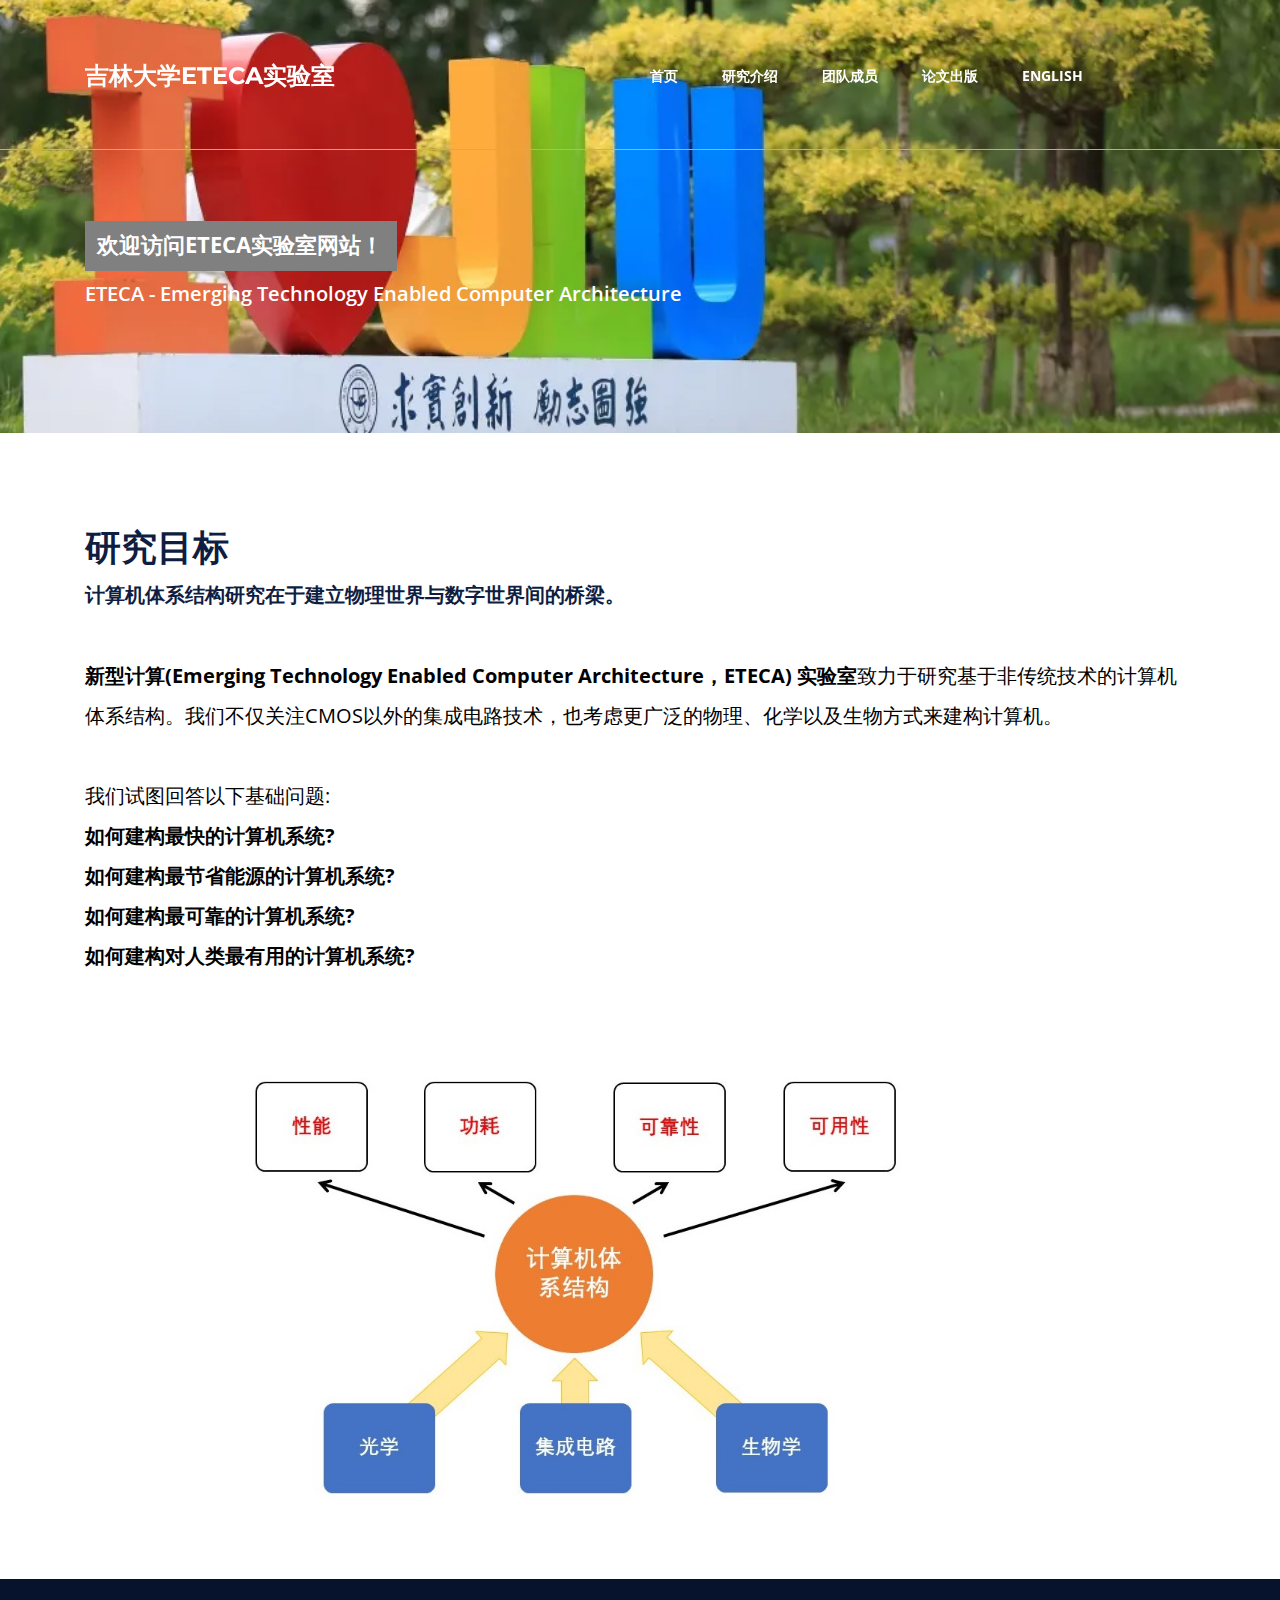
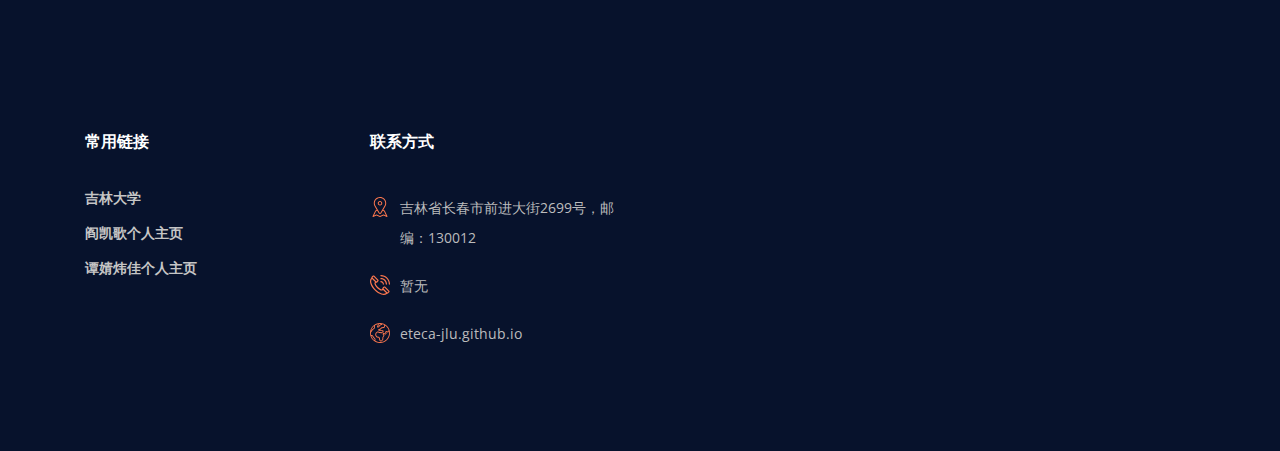
==== index_chinese.html @ 4bf4a9d3 "Add files via upload" ====
<!DOCTYPE html>
<html lang="en">
<head>
<title>ETECA</title>
<meta charset="utf-8">
<meta http-equiv="X-UA-Compatible" content="IE=edge">
<meta name="description" content="The Estate Teplate">
<meta name="viewport" content="width=device-width, initial-scale=1">
<link rel="stylesheet" type="text/css" href="styles/bootstrap4/bootstrap.min.css">
<link href="plugins/fontawesome-free-5.0.1/css/fontawesome-all.css" rel="stylesheet" type="text/css">
<link rel="stylesheet" type="text/css" href="styles/about_styles.css">
<link rel="stylesheet" type="text/css" href="styles/about_responsive.css">
</head>
<body>
<div class="super_container">

<div class="home">

<div class="home_background" style="background-image:url(images/_ilovejlu.png)"></div>
<div class="container">
<div class="row">
<div class="col">
<div class="home_content">
<div class="home_title">
<h2>欢迎访问ETECA实验室网站！</h2>
</div>
<div class="breadcrumbs">
<span><a href="index.html"><font style="font-size: 20px;">ETECA - Emerging Technology Enabled Computer Architecture</font></a></span>
</div>
</div>
</div>
</div>
</div>
</div>

<header class="header trans_300">
<div class="container">
<div class="row">
<div class="col">
<div class="header_container d-flex flex-row align-items-center trans_300">

<div class="logo_container">
<a href="#">
<div class="logo">
<span>吉林大学ETECA实验室</span>
</div>
</a>
</div>

<nav class="main_nav">
<ul class="main_nav_list">
<li class="main_nav_item"><a href="index_chinese.html">首页</a></li>
<li class="main_nav_item"><a href="research_chinese.html">研究介绍</a></li>
<li class="main_nav_item"><a href="team_chinese.html">团队成员</a></li>
<li class="main_nav_item"><a href="publication_chinese.html">论文出版</a></li>
<li class="main_nav_item"><a href="index.html">English</a></li>
</ul>
</nav>


<div class="hamburger_container menu_mm">
<div class="hamburger menu_mm">
<i class="fas fa-bars trans_200 menu_mm"></i>
</div>
</div>
</div>
</div>
</div>
</div>

<div class="menu menu_mm">
<ul class="menu_list">
<li class="menu_item">
<div class="container">
<div class="row">
<div class="col">
<a href="index_chinese.html">首页</a>
</div>
</div>
</div>
</li>
<li class="menu_item">
<div class="container">
<div class="row">
<div class="col">
<a href="research_chinese.html">研究介绍</a>
</div>
</div>
</div>
</li>
<li class="menu_item">
<div class="container">
<div class="row">
<div class="col">
<a href="team_chinese.html">团队成员</a>
</div>
</div>
</div>
</li>
<li class="menu_item">
<div class="container">
<div class="row">
<div class="col">
<a href="publication_chinese.html">论文出版</a>
</div>
</div>
</div>
</li>
<li class="menu_item">
<div class="container">
<div class="row">
<div class="col">
<a href="index.html">English</a>
</div>
</div>
</div>
</li>
</ul>
</div>
</header>

<div class="intro">
<div class="container">
<div class="row">
<div class="col-lg-12 order-lg-1 order-2">
<h2 class="intro_title">研究目标</h2>
<div class="intro_subtitle"><font style="font-size: 20px;">计算机体系结构研究在于建立物理世界与数字世界间的桥梁。</font> </div>
<p class="intro_text"><font style="font-size: 20px;" color="black"><b>新型计算(Emerging Technology Enabled Computer Architecture，ETECA) 实验室</b>致力于研究基于非传统技术的计算机体系结构。我们不仅关注CMOS以外的集成电路技术，也考虑更广泛的物理、化学以及生物方式来建构计算机。<br><br>

我们试图回答以下基础问题:  <br>
<b>如何建构最快的计算机系统?</b> <br>
<b>如何建构最节省能源的计算机系统?</b>  <br>
<b>如何建构最可靠的计算机系统?</b>  <br>
<b>如何建构对人类最有用的计算机系统?</b>  <br><br><br></font>
</p>
</div>
</div>

<div class="row">
<div class="col-lg-9 order-lg-1 order-1">
<div class="intro_image">
<img src="images/mission_chinese.jpg" alt="">
</div>
</div>
</div>

</div>
</div>




<footer class="footer">
<div class="container">
<div class="row">


<div class="col-lg-3 footer_col">
<div class="footer_col_title">常用链接</div>
<ul class="footer_useful_links">
<li class="useful_links_item"><a href="#">吉林大学</a></li>
<li class="useful_links_item"><a href="https://yankaige-jlu.github.io/">阎凯歌个人主页</a></li>
<li class="useful_links_item"><a href="https://jingweijiatan.github.io/">谭婧炜佳个人主页</a></li>
</ul>
</div>


<div class="col-lg-3 footer_col">
<div class="footer_col_title">联系方式</div>
<ul class="contact_info_list">
<li class="contact_info_item d-flex flex-row">
<div><div class="contact_info_icon"><img src="images/placeholder.svg" alt=""></div></div>
 <div class="contact_info_text">吉林省长春市前进大街2699号，邮编：130012</div>
</li>
<li class="contact_info_item d-flex flex-row">
<div><div class="contact_info_icon"><img src="images/phone-call.svg" alt=""></div></div>
<div class="contact_info_text">暂无</div>
</li>
<li class="contact_info_item d-flex flex-row">
<div><div class="contact_info_icon"><img src="images/planet-earth.svg" alt=""></div></div>
<div class="contact_info_text"><a href="https://eteca-jlu.github.io">eteca-jlu.github.io</a></div>
</li>
</ul>
</div>
</div>
</div>
</footer>

</div>
<script src="js/jquery-3.2.1.min.js"></script>
<script src="styles/bootstrap4/popper.js"></script>
<script src="styles/bootstrap4/bootstrap.min.js"></script>
<script src="plugins/greensock/TweenMax.min.js"></script>
<script src="plugins/greensock/TimelineMax.min.js"></script>
<script src="plugins/scrollmagic/ScrollMagic.min.js"></script>
<script src="plugins/greensock/animation.gsap.min.js"></script>
<script src="plugins/greensock/ScrollToPlugin.min.js"></script>
<script src="plugins/OwlCarousel2-2.2.1/owl.carousel.js"></script>
<script src="plugins/scrollTo/jquery.scrollTo.min.js"></script>
<script src="plugins/easing/easing.js"></script>
<script src="js/custom.js"></script>

<script async src="https://www.googletagmanager.com/gtag/js?id=UA-23581568-13"></script>
<script>
  window.dataLayer = window.dataLayer || [];
  function gtag(){dataLayer.push(arguments);}
  gtag('js', new Date());

  gtag('config', 'UA-23581568-13');
</script>
</body>
</html>
---- styles/about_styles.css ----
@charset "utf-8";
/* CSS Document */

/******************************

[Table of Contents]

1. Fonts
2. Body and some general stuff
3. Home
4. Header
	4.1 Logo
	4.2 Main Navigation
	4.3 Phone Home
	4.4 Hamburger
5. Menu
6. Section Title
7. Button
8. Intro
9. Milestones
10. Agents
11. Newsletter
12. Footer
	12.1 Footer - About
	12.2 Footer - Useful Links
	12.3 Footer - Contact Form
	12.4 Footer - Contact Info
13. Credits


******************************/

/***********
1. Fonts
***********/

@import url('https://fonts.loli.net/css?family=Montserrat:700|Open+Sans:300,400,600,700');

/*********************************
2. Body and some general stuff
*********************************/

*
{
	margin: 0;
	padding: 0;
	-webkit-font-smoothing: antialiased;
	-webkit-text-shadow: rgba(0,0,0,.01) 0 0 1px;
	text-shadow: rgba(0,0,0,.01) 0 0 1px;
}
body
{
	font-family: 'Open Sans', sans-serif;
	font-size: 14px;
	font-weight: 400;
	background: #FFFFFF;
	color: #a5a5a5;
}
div
{
	display: block;
	position: relative;
	-webkit-box-sizing: border-box;
    -moz-box-sizing: border-box;
    box-sizing: border-box;
}
ul
{
	list-style: none;
	margin-bottom: 0px;
}
p
{
	font-family: 'Open Sans', sans-serif;
	font-size: 14px;
	line-height: 2;
	font-weight: 400;
	color: #838383;
	-webkit-font-smoothing: antialiased;
	-webkit-text-shadow: rgba(0,0,0,.01) 0 0 1px;
	text-shadow: rgba(0,0,0,.01) 0 0 1px;
}
p a
{
	display: inline;
	position: relative;
	color: inherit;
	border-bottom: solid 1px #ffa07f;
	-webkit-transition: all 200ms ease;
	-moz-transition: all 200ms ease;
	-ms-transition: all 200ms ease;
	-o-transition: all 200ms ease;
	transition: all 200ms ease;
}
a, a:hover, a:visited, a:active, a:link
{
	text-decoration: none;
	-webkit-font-smoothing: antialiased;
	-webkit-text-shadow: rgba(0,0,0,.01) 0 0 1px;
	text-shadow: rgba(0,0,0,.01) 0 0 1px;
}
p a:active
{
	position: relative;
	color: #FF6347;
}
p a:hover
{
	color: #FFFFFF;
	background: #ffa07f;
}
p a:hover::after
{
	opacity: 0.2;
}
::selection
{
	
}
p::selection
{
	
}
h1{font-size: 48px;}
h2{font-size: 36px;}
h3{font-size: 24px;}
h4{font-size: 18px;}
h5{font-size: 14px;}
h1, h2, h3, h4, h5, h6
{
	font-family: 'Open Sans', sans-serif;
	-webkit-font-smoothing: antialiased;
	-webkit-text-shadow: rgba(0,0,0,.01) 0 0 1px;
	text-shadow: rgba(0,0,0,.01) 0 0 1px;
}
h1::selection, 
h2::selection, 
h3::selection, 
h4::selection, 
h5::selection, 
h6::selection
{
	
}
.form-control
{
	color: #db5246;
}
section
{
	display: block;
	position: relative;
	box-sizing: border-box;
}
.clear
{
	clear: both;
}
.clearfix::before, .clearfix::after
{
	content: "";
	display: table;
}
.clearfix::after
{
	clear: both;
}
.clearfix
{
	zoom: 1;
}
.float_left
{
	float: left;
}
.float_right
{
	float: right;
}
.trans_200
{
	-webkit-transition: all 200ms ease;
	-moz-transition: all 200ms ease;
	-ms-transition: all 200ms ease;
	-o-transition: all 200ms ease;
	transition: all 200ms ease;
}
.trans_300
{
	-webkit-transition: all 300ms ease;
	-moz-transition: all 300ms ease;
	-ms-transition: all 300ms ease;
	-o-transition: all 300ms ease;
	transition: all 300ms ease;
}
.trans_400
{
	-webkit-transition: all 400ms ease;
	-moz-transition: all 400ms ease;
	-ms-transition: all 400ms ease;
	-o-transition: all 400ms ease;
	transition: all 400ms ease;
}
.trans_500
{
	-webkit-transition: all 500ms ease;
	-moz-transition: all 500ms ease;
	-ms-transition: all 500ms ease;
	-o-transition: all 500ms ease;
	transition: all 500ms ease;
}
.fill_height
{
	height: 100%;
}
.super_container
{
	width: 100%;
	overflow: hidden;
}
.prlx_parent
{
	overflow: hidden;
}
.prlx
{
	height: 130% !important;
}
.nopadding
{
	padding: 0px !important;
}

/*********************************
3. Home
*********************************/

.home
{
	height: 433px;
}
.home_background
{
	position: absolute;
	top: 0;
	left: 0;
	width: 100%;
	height: 100%;
	background-repeat: no-repeat;
	background-size: cover;
	background-position: center center;
}
.home_content
{
	width: 100%;
	margin-top: 221px;
}
.home_title
{
	display: inline-block;
	height: 50px;
	/*background: #fd784f;*/
	background: #808080;
}
.home_title h2
{
	font-size: 22px;
	line-height: 46px;
	font-weight: 700;
	text-transform: uppercase;
	color: #FFFFFF;
	padding-left: 12px;
	padding-right: 14px;
}
.breadcrumbs
{
	margin-top: 8px;
}
.breadcrumbs span::before
{
	display: inline-block;
	font-size: 16px;
	font-weight: 600;
	color: #FFFFFF;
	content: ' / ';
}
.breadcrumbs span:first-child::before
{
	display: none;
}
.breadcrumbs span a
{
	font-size: 16px;
	font-weight: 600;
	color: #FFFFFF;
	-webkit-transition: all 200ms ease;
	-moz-transition: all 200ms ease;
	-ms-transition: all 200ms ease;
	-o-transition: all 200ms ease;
	transition: all 200ms ease;
}
.breadcrumbs span a:hover
{
	color: #fd784f;
}

/*********************************
4. Header
*********************************/

.header
{
	display: block;
	position: fixed;
	top: 0;
	left: 0;
	width: 100%;
	height: 150px;
	border-bottom: solid 1px #aeaead;
	z-index: 15;
}
.header.scrolled
{
	height: 120px;
	background: #0e1d41;
	border: none;
}
.header_container
{
	width: 100%;
	height: 150px;
}
.header.scrolled .header_container
{
	height: 120px;
}

/*********************************
4.1 Logo
*********************************/

.logo_container
{
	
}
.logo
{
	text-align: center;
}
.logo span
{
	display: block;
	font-family: 'Montserrat', sans-serif;
	font-size: 24px;
	font-weight: 700;
	color: #FFFFFF;
	text-transform: uppercase;
	margin-top: 1px;
}

/*********************************
4.2 Main Navigation
*********************************/

.main_nav
{
	margin-left: auto;
	margin-right: 112px;
}
.main_nav_item
{
	display: inline-block;
	margin-right: 40px;
}
.main_nav_item:last-child
{
	margin-right: 0px;
}
.main_nav_item a
{
	font-size: 14px;
	font-weight: 700;
	text-transform: uppercase;
	color: #FFFFFF;
	padding-top: 5px;
	padding-bottom: 5px;
	-webkit-transition: all 200ms ease;
	-moz-transition: all 200ms ease;
	-ms-transition: all 200ms ease;
	-o-transition: all 200ms ease;
	transition: all 200ms ease;
}
.main_nav_item a:hover
{
	color: #fd784f;
}

/*********************************
4.3 Phone Home
*********************************/

.phone_home
{
	width: auto;
	height: 44px;
	background: #fd784f;
	padding-left: 46px;
	padding-right: 39px;
}
.phone_home span
{
	font-size: 18px;
	font-weight: 600;
	line-height: 44px;
	color: #FFFFFF;
}

/*********************************
4.4 Hamburger
*********************************/

.hamburger_container
{
	display: none;
	margin-left: auto;
}
.hamburger i
{
	font-size: 20px;
	padding: 5px;
	color: #FFFFFF;
	cursor: pointer;
}
.hamburger i:hover
{
	color: #f2f2f2;
}
.hamburger i:active
{
	color: #fd784f;
}

/*********************************
5. Menu
*********************************/

.menu
{
	display: block;
	width: 100%;
	max-height: 0px;
	overflow: hidden;
	opacity: 0;
	visibility: hidden;
	background: #FFFFFF;
	-webkit-transition: all 500ms ease;
	-moz-transition: all 500ms ease;
	-ms-transition: all 500ms ease;
	-o-transition: all 500ms ease;
	transition: all 500ms ease;
}
.menu.active
{
	opacity: 1;
	visibility: visible;
}
.menu_item
{
	border-bottom: solid 1px #f2f2f2;
}
.menu_item:last-child
{
	border: none;
}
.menu_item:hover
{
	background: #f2f2f2;
}
.menu_item a
{
	display: block;
	font-size: 14px;
	font-weight: 700;
	text-transform: uppercase;
	color: #0e1d41;
	padding-top: 5px;
	padding-bottom: 5px;
	line-height: 60px;
}

/*********************************
6. Section Title
*********************************/

.section_title
{
	padding-top: 37px;
	margin: 0 auto;
}
.section_title::after
{
	display: block;
	position: absolute;
	top: 0;
	left: 50%;
	-webkit-transform: translateX(-50%);
	-moz-transform: translateX(-50%);
	-ms-transform: translateX(-50%);
	-o-transform: translateX(-50%);
	transform: translateX(-50%);
	width: 3px;
	height: 25px;
	background: #fd784f;
	content: '';
}
.section_title h3
{
	text-transform: uppercase;
	color: #1e2c4e;
	font-weight: 700;
}
.section_subtitle
{
	display: block;
	font-size: 16px;
	font-weight: 600;
	color: #b0b1b3;
	margin-top: -4px;
}

/*********************************
7. Button
*********************************/

.button
{
	display: inline-block;
	height: 51px;
}
.button a
{
	display: block;
	font-size: 14px;
	font-weight: 600;
	text-transform: uppercase;
	line-height: 51px;
	padding-left: 34px;
	padding-right: 33px;
}

/*********************************
8. Intro
*********************************/

.intro
{
	padding-top: 92px;
	padding-bottom: 79px;
}
.intro_title
{
	font-weight: 700;
	color: #0e1d41;
}
.intro_subtitle
{
	font-size: 16px;
	font-weight: 700;
	line-height: 2;
	color: #0e1d41;
	margin-top: -1px;
}
.intro_text
{
	margin-top: 41px;
	margin-bottom: 0px;
}
.intro_button
{
	background: #fd784f;
	margin-top: 43px;
}
.intro_button a
{
	color: #FFFFFF;
}
.intro_image
{
	padding-left: 18.26%;
	padding-top: 19px;
	max-width: 100%;
}
.intro_image img
{
	max-width: 100%;
}

/*********************************
9. Milestones
*********************************/

.milestones
{
	padding-top: 179px;
	padding-bottom: 178px;
}
.milestones_background
{
	position: absolute;
	top: 0;
	left: 0;
	min-height: 400px;
	background: transparent;
	width: 100%;
	height: 100%;
	background-repeat: no-repeat;
	background-size: cover;
	background-position: center center;
}
.milestone
{
	width: 100%;
}
.milestone_icon
{
    height: 78px;
}
.milestone_icon img
{
	display: block;
	width: 100%;
}
.milestone_counter
{
	font-size: 60px;
	font-weight: 600;
	color: #FFFFFF;
	line-height: 1;
	margin-top: 34px;
}
.milestone_text
{
	font-size: 16px;
	font-weight: 700;
	text-transform: uppercase;
	color: #FFFFFF;
	margin-top: 15px;
}

/*********************************
10. Agents
*********************************/

.agents
{
	padding-top: 100px;
	padding-bottom: 100px;
}
.agents_row
{
	margin-top: 94px;
}
.agent_image
{
	width: 180px;
	height: 180px;
	border-radius: 50%;
	overflow: hidden;
}
.agent_name
{
	font-size: 16px;
	color: #1e2c4e;
	text-transform: uppercase;
	font-weight: 700;
	margin-top: 25px;
}
.agent_role
{
	font-size: 14px;
	font-weight: 600;
	color: #838383;
	margin-top: 7px;
}
.agent_social
{
	margin-top: 19px;
}
.agent_social_item
{
	display: inline-block;
	width: 31px;
	height: 31px;
	border: solid 2px #fd784f;
	border-radius: 50%;
	text-align: center;
	-webkit-transition: all 200ms ease;
	-moz-transition: all 200ms ease;
	-ms-transition: all 200ms ease;
	-o-transition: all 200ms ease;
	transition: all 200ms ease;
	margin-right: 9px;
}
.agent_social_item:last-child
{
	margin-right: 0px;
}
.agent_social_item a
{
	display: block;
	position: relative;
	width: 100%;
	height: 100%;
}
.agent_social_item a i
{
	display: block;
	position: relative;
	color: #fd784f;
	top: 50%;
	-webkit-transform: translateY(-50%);
	-moz-transform: translateY(-50%);
	-ms-transform: translateY(-50%);
	-o-transform: translateY(-50%);
	transform: translateY(-50%);
	font-size: 12px;
	-webkit-transition: all 200ms ease;
	-moz-transition: all 200ms ease;
	-ms-transition: all 200ms ease;
	-o-transition: all 200ms ease;
	transition: all 200ms ease;
}
.agent_social_item:hover
{
	background: #fd784f;
}
.agent_social_item:hover a i
{
	color: #FFFFFF;
}
.agents_more_button
{
	background: #fd784f;
	margin-top: 100px;
}
.agents_more_button a
{
	color: #FFFFFF;
}

/*********************************
11. Newsletter
*********************************/

.newsletter
{
	padding-top: 76px;
	padding-bottom: 99px;
	background: #0e1d41;
}
.newsletter_title
{
	padding-top: 37px;
	margin: 0 auto;
}
.newsletter_title::after
{
	display: block;
	position: absolute;
	top: 0;
	left: 0;
	width: 3px;
	height: 25px;
	background: #fd784f;
	content: '';
}
.newsletter_title h3
{
	text-transform: uppercase;
	color: #FFFFFF;
	font-weight: 700;
}
.newsletter_subtitle
{
	display: block;
	font-size: 16px;
	font-weight: 600;
	color: #b0b1b3;
	margin-top: -4px;
}
.newsletter_form_container
{
	margin-top: 31px;
}
.newsletter_email
{
	width: calc(100% - 132px);
	height: 55px;
	border: none;
	padding-left: 27px;
	font-weight: 500;
	color: #fd784f;
	background: #4a5b85;
}
.newsletter_email:focus
{
	outline: solid 2px #fd784f;
}
.newsletter_email::-webkit-input-placeholder
{
	font-size: 11px !important;
	font-style: italic !important;
	font-weight: 400 !important;
	color: #adb8d4 !important;
}
.newsletter_email:-moz-placeholder /* older Firefox*/
{
	font-size: 11px !important;
	font-style: italic !important;
	font-weight: 400 !important;
	color: #adb8d4 !important;
}
.newsletter_email::-moz-placeholder /* Firefox 19+ */ 
{
	font-size: 11px !important;
	font-style: italic !important;
	font-weight: 400 !important;
	color: #adb8d4 !important;
} 
.newsletter_email:-ms-input-placeholder
{ 
	font-size: 11px !important;
	font-style: italic !important;
	font-weight: 400 !important;
	color: #adb8d4 !important;
}
.newsletter_email::input-placeholder
{
	font-size: 11px !important;
	font-style: italic !important;
	font-weight: 400 !important;
	color: #adb8d4 !important;
}
.newsletter_submit_btn
{
	width: 132px;
	height: 55px;
	border: none;
	background: #fd784f;
	color: #FFFFFF;
	font-size: 14px;
	font-weight: 600;
	text-transform: uppercase;
	cursor: pointer;
}
.newsletter_submit_btn:focus
{
	border: solid 2px #FFFFFF;
}
.weekly_offer
{
	width: 100%;
	height: 100%;
}
.weekly_offer_image
{
	position: absolute;
	top: 0;
	left: 0;
	width: 100%;
	height: 100%;
	background-repeat: no-repeat;
	background-size: cover;
	background-position: center center;
}
.weekly_offer_content
{
	position: absolute;
	top: 0;
	left: 0;
	height: 58px;
	background: #0e1d41;
	z-index: 10;
}
.weekly_offer_icon
{
	width: 64px;
	background: #fd784f;
}
.weekly_offer_icon img
{
	width: 35px;
	height: 41px;
}
.weekly_offer_text
{
	font-size: 14px;
	font-weight: 700;
	line-height: 58px;
	color: #FFFFFF;
	text-transform: uppercase;
	padding-left: 30px;
	padding-right: 30px;
}

/*********************************
12. Footer
*********************************/

.footer
{
	padding-top: 150px;
	padding-bottom: 80px;
	background: #07122c;
}
.footer_col_title
{
	font-size: 16px;
	font-weight: 600;
	text-transform: uppercase;
	color: #FFFFFF;
}

/*********************************
12.1 Footer - About
*********************************/

.footer .logo_container
{
	display: inline-block;
	position: absolute;
	left: 0;
	top: -58px;
}
.footer .logo
{
	text-align: center;
}
.footer .logo span
{
	display: block;
	font-family: 'Montserrat', sans-serif;
	font-size: 24px;
	font-weight: 700;
	color: #FFFFFF;
	text-transform: uppercase;
	margin-top: 1px;
}
.footer_social
{
	margin-top: 60px;
}
.footer_social_item
{
	display: inline-block;
	width: 31px;
	height: 31px;
	border: solid 2px #fd784f;
	border-radius: 50%;
	text-align: center;
	-webkit-transition: all 200ms ease;
	-moz-transition: all 200ms ease;
	-ms-transition: all 200ms ease;
	-o-transition: all 200ms ease;
	transition: all 200ms ease;
	margin-right: 9px;
}
.footer_social_item:last-child
{
	margin-right: 0px;
}
.footer_social_item a
{
	display: block;
	position: relative;
	width: 100%;
	height: 100%;
}
.footer_social_item a i
{
	display: block;
	position: relative;
	color: #fd784f;
	top: 50%;
	-webkit-transform: translateY(-50%);
	-moz-transform: translateY(-50%);
	-ms-transform: translateY(-50%);
	-o-transform: translateY(-50%);
	transform: translateY(-50%);
	font-size: 12px;
	-webkit-transition: all 200ms ease;
	-moz-transition: all 200ms ease;
	-ms-transition: all 200ms ease;
	-o-transition: all 200ms ease;
	transition: all 200ms ease;
}
.footer_social_item:hover
{
	background: #fd784f;
}
.footer_social_item:hover a i
{
	color: #FFFFFF;
}
.footer_about
{
	margin-top: 44px;
	padding-right: 10px;
}
.footer_about p
{
	color: #c5c5c5;
	line-height: 2.29;
	margin-bottom: 0px;
}

/*********************************
12.2 Footer - Useful Links
*********************************/

.footer_useful_links
{
	margin-top: 27px;
}
.useful_links_item a
{
	font-size: 14px;
	font-weight: 600;
	color: #c5c5c5;
	line-height: 2.5;
	-webkit-transition: all 200ms ease;
	-moz-transition: all 200ms ease;
	-ms-transition: all 200ms ease;
	-o-transition: all 200ms ease;
	transition: all 200ms ease;
}
.useful_links_item a:hover
{
	color: #fd784f;
}

/*********************************
12.3 Footer - Contact Form
*********************************/

.footer_contact_form_container
{
	margin-top: 41px;
}
.footer_contact_form
{
	
}
.input_field
{
	width: 100%;
	background: #1e2c4e;
	border: solid 2px transparent;
	margin-bottom: 9px;
	height: 38px;
	padding-left: 17px;
	color: #fd784f;
}
.input_field:focus
{
	outline: none !important;
	border-color: #fd784f;
}
.text_field
{
	width: 100%;
	height: 117px;
	background: #1e2c4e;
	border: solid 2px transparent;
	padding-left: 17px;
	margin-bottom: 7px;
	color: #fd784f;
	padding-top: 10px;
}
.text_field:focus
{
	outline: none !important;
	border-color: #fd784f;
}
.contact_send_btn
{
	width: 86px;
	height: 32px;
	background: #fd784f;
	font-size: 12px;
	font-weight: 600;
	text-transform: uppercase;
	color: #FFFFFF;
	cursor: pointer;
	border: none;
}
.contact_send_btn:focus
{
	outline: solid 1px #FFFFFF;
	border: green !important;
}
.input_field::-webkit-input-placeholder,
.text_field::-webkit-input-placeholder
{
	font-size: 11px !important;
	font-style: italic !important;
	font-weight: 400 !important;
	color: #6678a3 !important;
}
.input_field:-moz-placeholder,
.text_field:-moz-placeholder
{
	font-size: 11px !important;
	font-style: italic !important;
	font-weight: 400 !important;
	color: #6678a3 !important;
}
.input_field::-moz-placeholder,
.text_field::-moz-placeholder
{
	font-size: 11px !important;
	font-style: italic !important;
	font-weight: 400 !important;
	color: #6678a3 !important;
} 
.input_field:-ms-input-placeholder,
.text_field:-ms-input-placeholder
{ 
	font-size: 11px !important;
	font-style: italic !important;
	font-weight: 400 !important;
	color: #6678a3 !important;
}
.input_field::input-placeholder,
.text_field::input-placeholder
{
	font-size: 11px !important;
	font-style: italic !important;
	font-weight: 400 !important;
	color: #6678a3 !important;
}

/*********************************
12.4 Footer - Contact Info
*********************************/

.contact_info_list
{
	margin-top: 44px;
}
.contact_info_item
{
	margin-bottom: 22px;
}
.contact_info_icon
{
	width: 20px;
	height: 20px;
	margin-right: 10px;
}
.contact_info_icon img
{
	display: block;
	width: 100%;
}
.contact_info_text,
.contact_info_text a
{
	color: #bcbcbd;
	line-height: 2.14;
	margin-top: -4px;
}
.contact_info_item:hover .contact_info_text,
.contact_info_item:hover .contact_info_text a
{
	color: #fd784f;
}

/*********************************
13. Credits
*********************************/

.credits
{
	background: #040b1d;
	text-align: center;
}
.credits span
{
	color: #485165;
	line-height: 49px;
}
---- styles/about_responsive.css ----
@charset "utf-8";
/* CSS Document */

/******************************

[Table of Contents]

1. 1600px
2. 1440px
3. 1280px
4. 1199px
5. 1024px
6. 991px
7. 959px
8. 880px
9. 768px
10. 767px
11. 539px
12. 479px
13. 400px

******************************/

/************
1. 1600px
************/

@media only screen and (max-width: 1600px)
{
	
}

/************
2. 1440px
************/

@media only screen and (max-width: 1440px)
{
	
}

/************
3. 1380px
************/

@media only screen and (max-width: 1380px)
{
	
}

/************
3. 1280px
************/

@media only screen and (max-width: 1280px)
{
	
}

/************
4. 1199px
************/

@media only screen and (max-width: 1199px)
{
	.main_nav
	{
		margin-right: 56px;
	}
	.main_nav_item
	{
		margin-right: 33px;
	}
	.phone_home
	{
		padding-left: 31px;
    	padding-right: 29px;
	}
	.phone_home span
	{
		font-size: 14px;
	}
}

/************
4. 1100px
************/

@media only screen and (max-width: 1100px)
{
	
}

/************
5. 1024px
************/

@media only screen and (max-width: 1024px)
{
	
}

/************
6. 991px
************/

@media only screen and (max-width: 991px)
{
	.main_nav
	{
		display: none;
	}
	.phone_home
	{
		display: none;
	}
	.logo span
	{
		font-size: 20px;
	}
	.logo img
	{
		width: 60px;
	}
	.hamburger_container
	{
		display: block;
	}
	.intro_image
	{
		padding-left: 0px;
		padding-top: 0px;
	}
	.intro_title
	{
		margin-top: 50px;
	}
	.milestone_col
	{
		margin-bottom: 60px;
	}
	.milestone_col:last-child
	{
		margin-bottom: 0px;
	}
	.agent_col
	{
		margin-bottom: 60px;
	}
	.agent_col:last-child
	{
		margin-bottom: 0px;
	}
	.weekly_offer
	{
		height: auto;
	}
	.weekly_offer_image
	{
		position: relative;
		top: auto;
		left: auto;
		width: 100%;
		height: 220px;
		margin-top: 80px;
	}
	.footer_col
	{
		margin-bottom: 60px;
	}
	.footer_col:last-child
	{
		margin-bottom: 0px;
	}
}

/************
7. 959px
************/

@media only screen and (max-width: 959px)
{
	
}

/************
8. 880px
************/

@media only screen and (max-width: 880px)
{
	
}

/************
9. 768px
************/

@media only screen and (max-width: 768px)
{
	
}

/************
10. 767px
************/

@media only screen and (max-width: 767px)
{
	.weekly_offer_image
	{
		height: 162px;
	}
}

/************
11. 575px
************/

@media only screen and (max-width: 575px)
{
	h2{font-size: 28px;}
	h3{font-size: 20px;}
	p{font-size: 13px;}
	.header
	{
		height: 80px;
	}
	.header_container
	{
		height: 80px;
	}
	.header.scrolled
	{
		height: 70px;
	}
	.header.scrolled .header_container
	{
		height: 70px;
	}
	.logo img
	{
		width: 36px;
	}
	.logo span
	{
		font-size: 12px;
	}
	.menu_item a
	{
		font-size: 14px;
		line-height: 42px;
	}
	.home
	{
		height: 372px;
	}
	.home_content
	{
		margin-top: 205px;
	}
	.section_subtitle
	{
		font-size: 14px;
	}
	.button
	{
		height: 41px;
	}
	.button a
	{
	    font-size: 12px;
	    line-height: 41px;
	    padding-left: 27px;
	    padding-right: 26px;
	}
	.intro_title
	{
		margin-top: 45px;
	}
	.intro_text
	{
		margin-top: 29px;
	}
	.milestone_counter
	{
		font-size: 36px;
		margin-top: 30px;
	}
	.milestone_text
	{
		font-size: 12px;
		margin-top: 10px;
	}
	.newsletter_email
	{
		height: 40px;
	}
	.newsletter_submit_btn
	{
		height: 40px;
		font-size: 12px;
	}
	.weekly_offer_image
	{
		height: calc((100vw - 30px) / 3.13);
		margin-top: 43px;
	}
	.weekly_offer_content
	{
		height: 40px;
	}
	.weekly_offer_icon
	{
		width: 54px;
	}
	.weekly_offer_icon img
	{
		width: 22px;
	}
	.weekly_offer_text
	{
		font-size: 12px;
		line-height: 40px;
		padding-left: 25px;
		padding-right: 25px;
	}
	.useful_links_item a
	{
		font-size: 13px;
	}
}

/************
11. 539px
************/

@media only screen and (max-width: 539px)
{
	
}

/************
12. 480px
************/

@media only screen and (max-width: 480px)
{
	
}

/************
13. 479px
************/

@media only screen and (max-width: 479px)
{
	h2{font-size: 24px;}
	.intro_subtitle
	{
		font-size: 14px;
	}
}

/************
14. 400px
************/

@media only screen and (max-width: 400px)
{
	
}
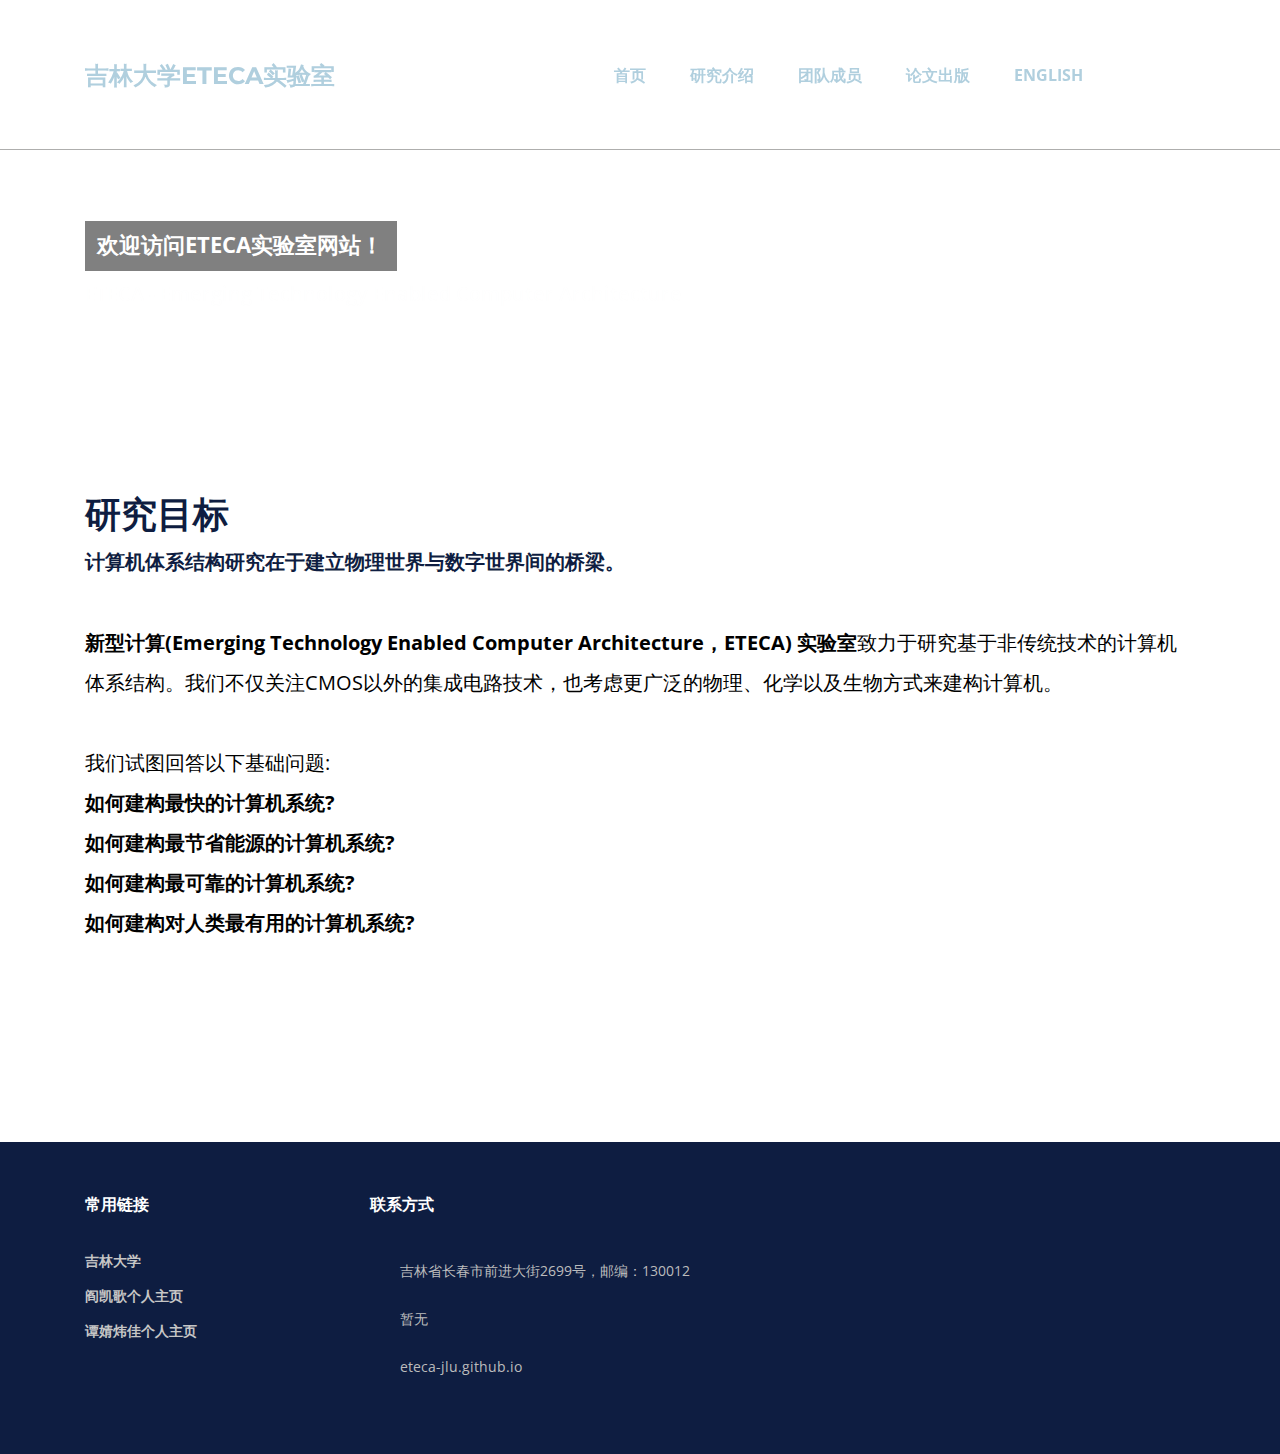
==== commit 872e3b3c: "Add files via upload" ====
--- a/index_chinese.html
+++ b/index_chinese.html
@@ -16,7 +16,7 @@
 
 <div class="home">
 
-<div class="home_background" style="background-image:url(images/_ilovejlu.png)"></div>
+<div class="home_background" style="background-image:url(images/ilovejlu.jpg)"></div>
 <div class="container">
 <div class="row">
 <div class="col">
@@ -165,7 +165,7 @@
 </div>
 
 
-<div class="col-lg-3 footer_col">
+<div class="col-lg-7 footer_col">
 <div class="footer_col_title">联系方式</div>
 <ul class="contact_info_list">
 <li class="contact_info_item d-flex flex-row">
--- a/styles/about_styles.css
+++ b/styles/about_styles.css
@@ -237,7 +237,9 @@
 
 .home
 {
-	height: 433px;
+	/*KYan*/
+	/*height: 433px;*/
+	height: 400px;
 }
 .home_background
 {
@@ -353,7 +355,8 @@
 	font-family: 'Montserrat', sans-serif;
 	font-size: 24px;
 	font-weight: 700;
-	color: #FFFFFF;
+	/*KYan*/
+	color: #B0CFDE;
 	text-transform: uppercase;
 	margin-top: 1px;
 }
@@ -378,10 +381,11 @@
 }
 .main_nav_item a
 {
-	font-size: 14px;
+	font-size: 16px;
 	font-weight: 700;
 	text-transform: uppercase;
-	color: #FFFFFF;
+	/*KYan*/
+	color: #B0CFDE;
 	padding-top: 5px;
 	padding-bottom: 5px;
 	-webkit-transition: all 200ms ease;
@@ -909,9 +913,9 @@
 
 .footer
 {
-	padding-top: 150px;
-	padding-bottom: 80px;
-	background: #07122c;
+	padding-top: 50px;
+	padding-bottom: 50px;
+	background: #0e1d41;
 }
 .footer_col_title
 {
